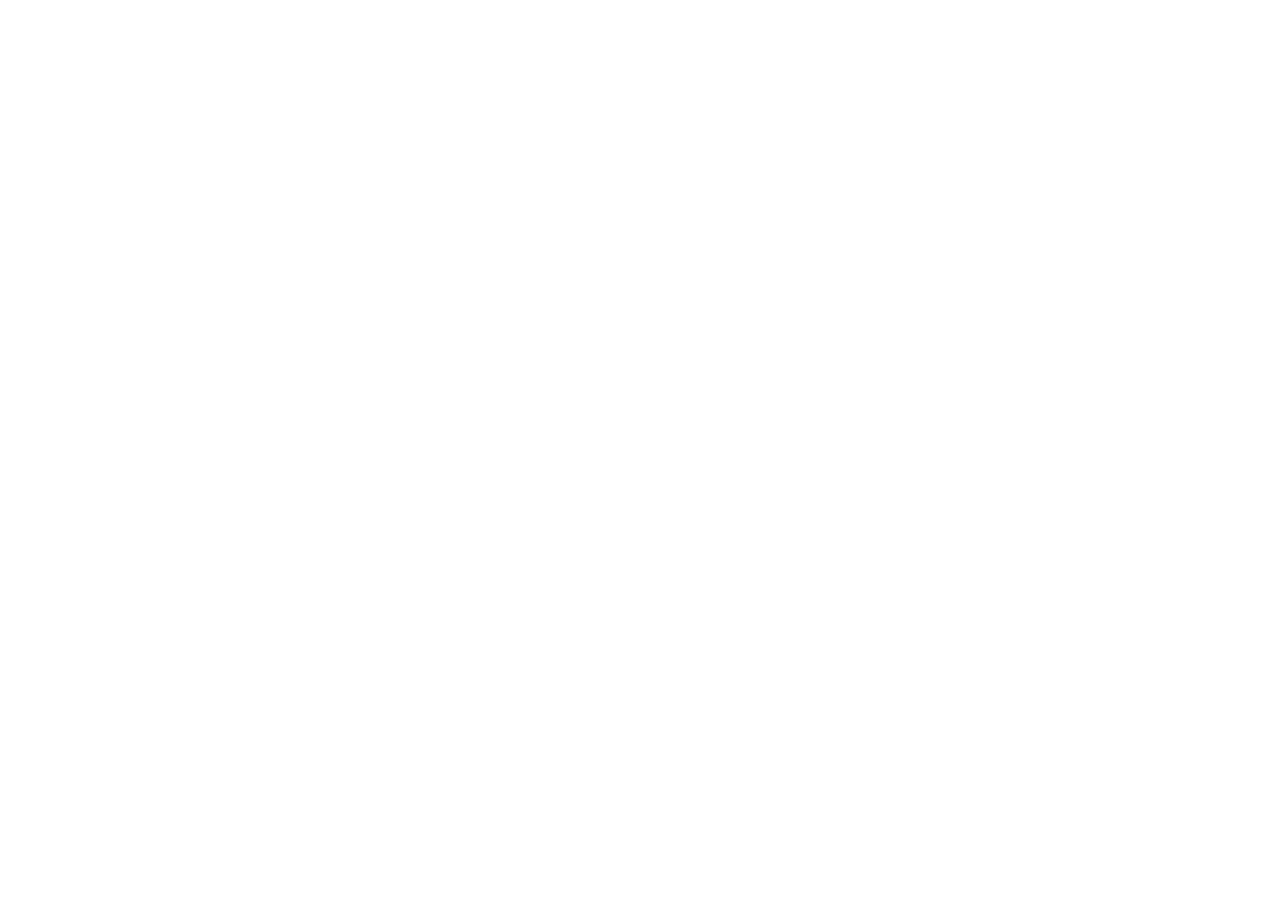
==== example/example.html @ f981cbd1 "all concepts covered" ====
<!DOCTYPE html>
<html lang="en">
<head>
    <meta charset="UTF-8">
    <meta http-equiv="X-UA-Compatible" content="IE=edge">
    <meta name="viewport" content="width=device-width, initial-scale=1.0">
    <link rel="stylesheet" href="/example/example.css">
    <title>FlexBox Practice</title>
</head>
<body>
    
</body>
</html>
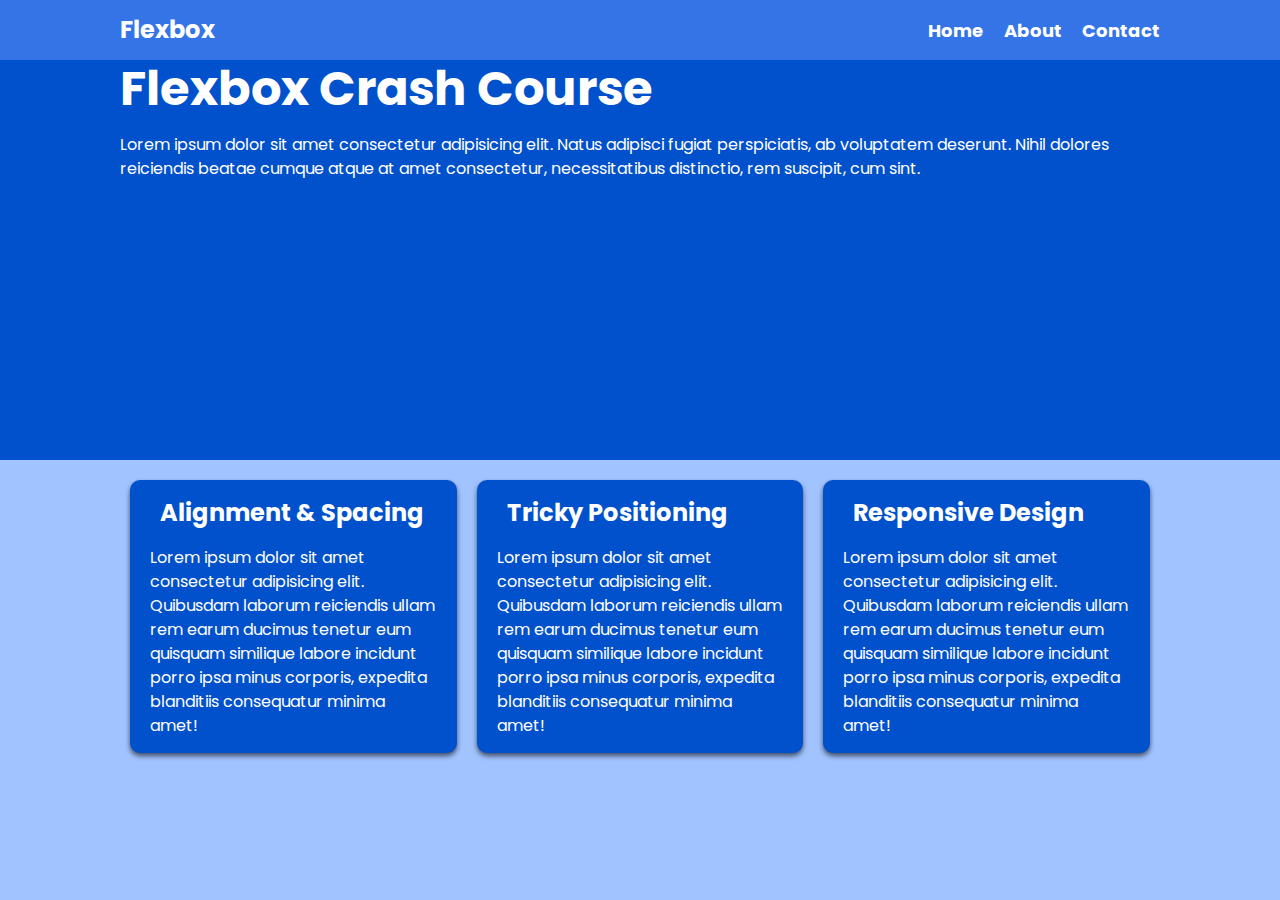
==== commit 935ef4d2: "complete flexbox crash course" ====
--- a/example/example.html
+++ b/example/example.html
@@ -1,13 +1,73 @@
 <!DOCTYPE html>
 <html lang="en">
-<head>
-    <meta charset="UTF-8">
-    <meta http-equiv="X-UA-Compatible" content="IE=edge">
-    <meta name="viewport" content="width=device-width, initial-scale=1.0">
-    <link rel="stylesheet" href="/example/example.css">
+  <head>
+    <meta charset="UTF-8" />
+    <meta http-equiv="X-UA-Compatible" content="IE=edge" />
+    <meta name="viewport" content="width=device-width, initial-scale=1.0" />
+    <link
+      rel="stylesheet"
+      href="https://pro.fontawesome.com/releases/v5.10.0/css/all.css"
+      integrity="sha384-AYmEC3Yw5cVb3ZcuHtOA93w35dYTsvhLPVnYs9eStHfGJvOvKxVfELGroGkvsg+p"
+      crossorigin="anonymous"
+    />
+    <link rel="stylesheet" href="/example/example.css" />
     <title>FlexBox Practice</title>
-</head>
-<body>
-    
-</body>
-</html>+  </head>
+  <body>
+    <nav class="navbar">
+      <div class="container">
+        <div class="logo">Flexbox</div>
+        <ul class="nav">
+          <li><a href="#">Home</a></li>
+          <li><a href="#">About</a></li>
+          <li><a href="#">Contact</a></li>
+        </ul>
+      </div>
+    </nav>
+    <header class="header">
+      <div class="container">
+        <div class="">
+          <h1>Flexbox Crash Course</h1>
+          <p>
+            Lorem ipsum dolor sit amet consectetur adipisicing elit. Natus
+            adipisci fugiat perspiciatis, ab voluptatem deserunt. Nihil dolores
+            reiciendis beatae cumque atque at amet consectetur, necessitatibus
+            distinctio, rem suscipit, cum sint.
+          </p>
+        </div>
+        <img src="https://traversymedia.com/images/grid.svg" alt="" />
+      </div>
+    </header>
+    <section class="boxes">
+      <div class="container">
+        <div class="box">
+          <h2><i class="fas fa-arrows-alt-v"></i>Alignment & Spacing</h2>
+          <p>
+            Lorem ipsum dolor sit amet consectetur adipisicing elit. Quibusdam
+            laborum reiciendis ullam rem earum ducimus tenetur eum quisquam
+            similique labore incidunt porro ipsa minus corporis, expedita
+            blanditiis consequatur minima amet!
+          </p>
+        </div>
+        <div class="box">
+          <h2><i class="fas fa-arrows-alt"></i>Tricky Positioning</h2>
+          <p>
+            Lorem ipsum dolor sit amet consectetur adipisicing elit. Quibusdam
+            laborum reiciendis ullam rem earum ducimus tenetur eum quisquam
+            similique labore incidunt porro ipsa minus corporis, expedita
+            blanditiis consequatur minima amet!
+          </p>
+        </div>
+        <div class="box">
+          <h2><i class="fas fa-mobile"></i>Responsive Design</h2>
+          <p>
+            Lorem ipsum dolor sit amet consectetur adipisicing elit. Quibusdam
+            laborum reiciendis ullam rem earum ducimus tenetur eum quisquam
+            similique labore incidunt porro ipsa minus corporis, expedita
+            blanditiis consequatur minima amet!
+          </p>
+        </div>
+      </div>
+    </section>
+  </body>
+</html>
--- a/example/example.css
+++ b/example/example.css
@@ -0,0 +1,126 @@
+@import url('https://fonts.googleapis.com/css2?family=Poppins:wght@400;700&display=swap');
+
+
+*{
+    box-sizing: border-box;
+    margin: 0;
+    padding: 0;
+}
+
+body{
+    font-family: 'Poppins', sans-serif;
+    font-size: 16px;
+    line-height: 1.5;
+    color: #333;
+    background: #a1c3ff;
+}
+
+img{
+    max-width: 100%;
+}
+
+h1, h2{
+    margin-bottom: 15px;
+}
+
+ul{
+    list-style-type: none;
+}
+
+.container{
+    max-width: 1100px;
+    /* centers the container  */
+    margin: 0 auto;
+    padding: 0 30px;
+}
+
+.navbar{
+    background: #3474e6;
+    color: white;
+    height: 60px;
+}
+
+.navbar .logo{
+    font-size: x-large;
+    font-weight: bold;
+}
+
+.navbar a{
+    color: white;
+    text-decoration: none;
+    font-weight: bold;
+    font-size: 18px;
+}
+
+.navbar a:hover{
+    color: lightblue;
+}
+
+.navbar .container{
+    display: flex;
+    justify-content: space-between;
+    align-items: center;
+    height: 100%;
+}
+
+.navbar ul{
+    display: flex;
+}
+
+.navbar ul li{
+    margin-left: 20px;
+}
+
+.header{
+    background-color: #0151cc;
+    color: white;
+    min-height: 400px;
+}
+
+.header h1{
+    font-size: 3rem;
+    font-weight: bold;
+    line-height: 1.2;
+}
+
+.header img{
+    max-width: 400px;
+}
+
+.header .container{
+    display: flex;
+    align-items: center;
+    justify-content: space-between;
+}
+
+.boxes .container{
+    display: flex;
+    justify-content: space-between;
+}
+
+.box{
+    flex: 1;
+    background: #0151cc;
+    color: white;
+    border-radius: 10px;
+    margin: 20px 10px;
+    box-shadow: 0 3px 5px rgba(0, 0, 0, 0.6);
+    padding: 15px 20px;
+}
+
+.box i{
+    margin-right: 10px;
+}
+
+@media(max-width: 768px){
+    .header .container{
+        flex-direction: column;
+        padding-top: 20px;
+        text-align: center;
+    }
+
+    .boxes .container{
+        display: block;
+        text-align: center;
+    }
+}